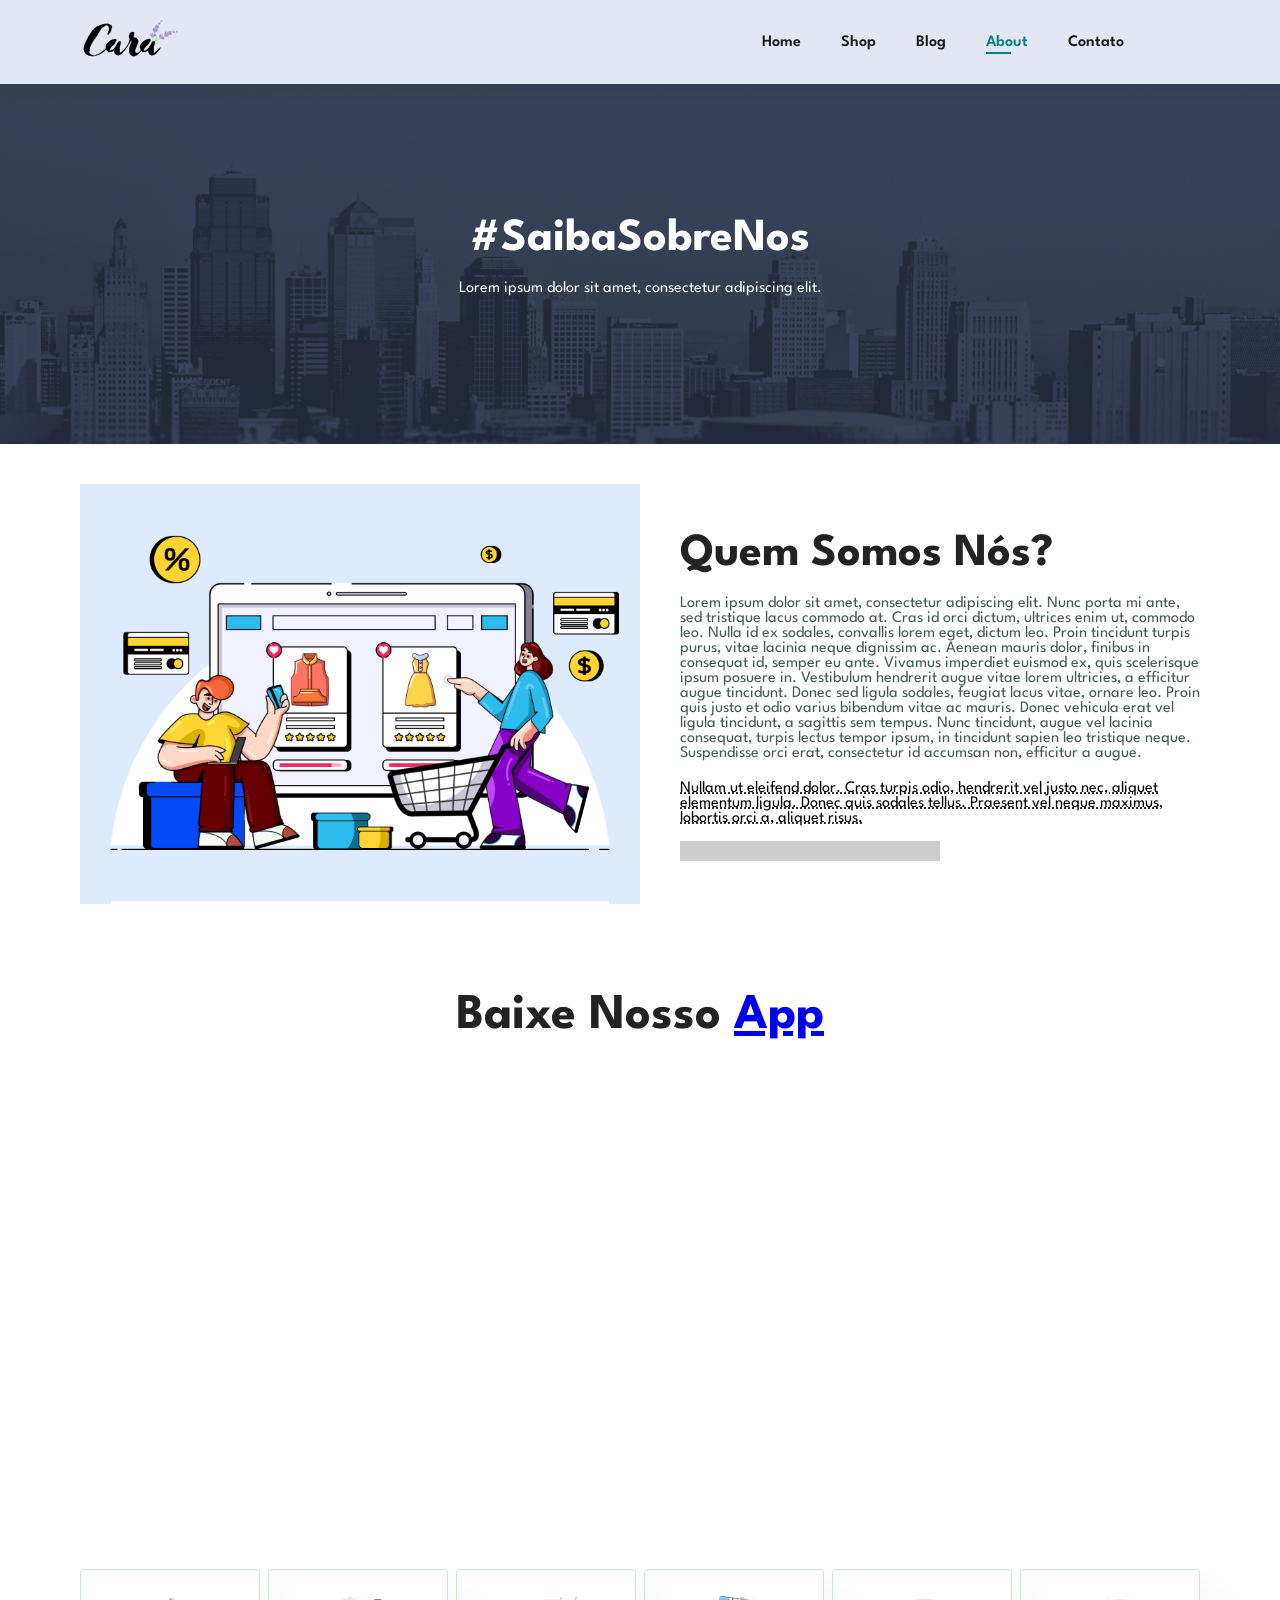
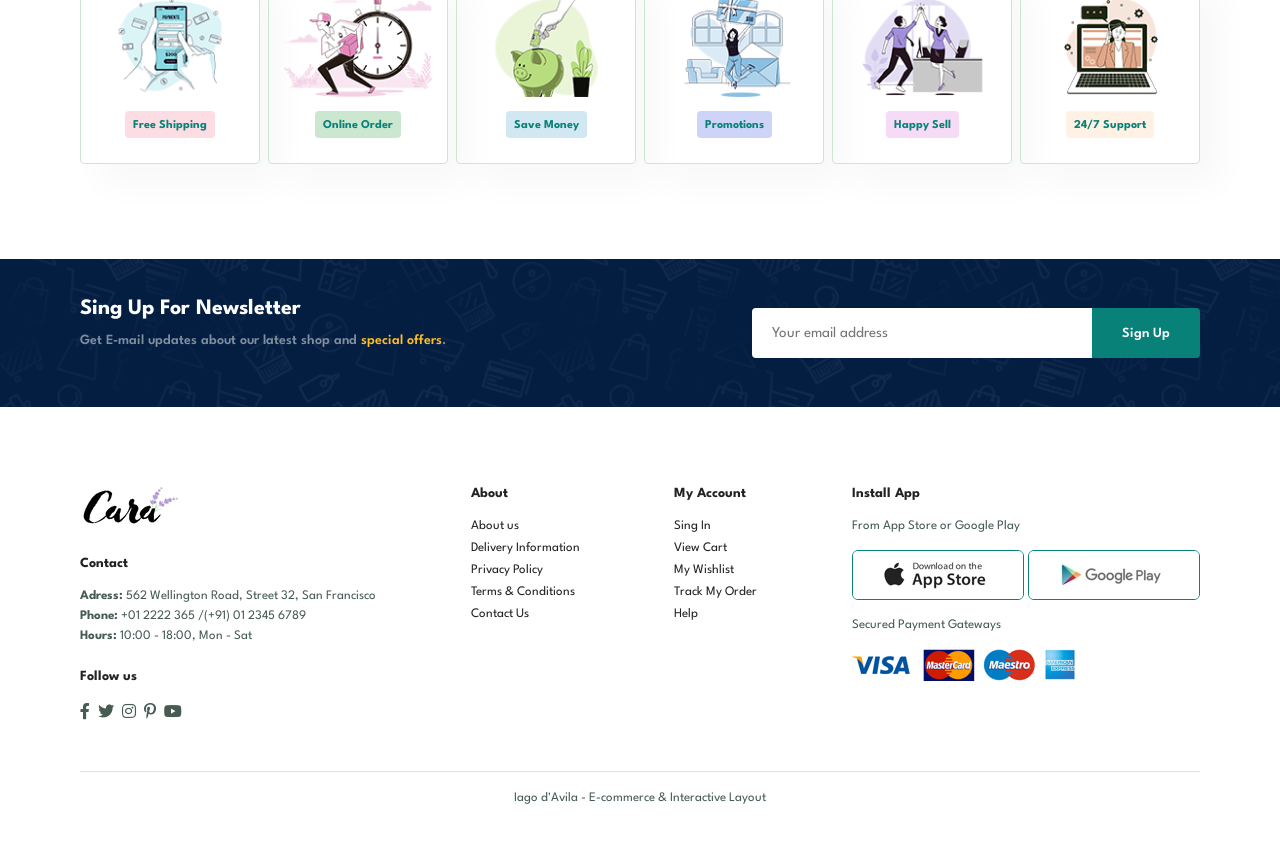
==== about.html @ 7938bb3f "adicionando pagina sobre, e responsividade" ====
<!doctype html>
<html lang="en">
  <head>
    <meta charset="UTF-8" />
    <meta name="viewport" content="width=device-width, initial-scale=1.0" />
    <title>Cara - E-commerce Fashion</title>
    <link rel="stylesheet" href="style.css" />
    <link rel="preconnect" href="https://fonts.googleapis.com" />
    <link rel="preconnect" href="https://fonts.gstatic.com" crossorigin />
    <link
      href="https://fonts.googleapis.com/css2?family=League+Spartan:wght@100..900&display=swap"
      rel="stylesheet"
    />
    <link
      rel="stylesheet"
      href="https://pro.fontawesome.com/releases/v5.10.0/css/all.css"
    />
  </head>
  <body>
    <section id="header">
      <a href=""><img src="img/logo.png" class="logo" alt="logo" /></a>

      <div>
        <ul id="navbar">
          <li><a href="index.html">Home</a></li>
          <li><a href="shop.html">Shop</a></li>
          <li><a href="blog.html">Blog</a></li>
          <li><a class="active" href="about.html">About</a></li>
          <li><a href="contact.html">Contato</a></li>
          <li id="lg-bag">
            <a href="cart.html"><i class="far fa-shopping-bag"></i></a>
          </li>
          <a href="#" id="close"><i class="far fa-times"></i></a>
        </ul>
      </div>
      <div id="mobile">
        <a href="cart.html"><i class="far fa-shopping-bag"></i></a>
        <i id="bar" class="fas fa-bars"></i>
      </div>
    </section>

    <section id="page-header" class="about-header">
      <h2>#SaibaSobreNos</h2>
      <p>Lorem ipsum dolor sit amet, consectetur adipiscing elit.</p>
    </section>

    <section id="about-head" class="section-p1">
      <img src="img/about/a6.jpg" alt="" />
      <div>
        <h2>Quem Somos Nós?</h2>
        <p>
          Lorem ipsum dolor sit amet, consectetur adipiscing elit. Nunc porta mi
          ante, sed tristique lacus commodo at. Cras id orci dictum, ultrices
          enim ut, commodo leo. Nulla id ex sodales, convallis lorem eget,
          dictum leo. Proin tincidunt turpis purus, vitae lacinia neque
          dignissim ac. Aenean mauris dolor, finibus in consequat id, semper eu
          ante. Vivamus imperdiet euismod ex, quis scelerisque ipsum posuere in.
          Vestibulum hendrerit augue vitae lorem ultricies, a efficitur augue
          tincidunt. Donec sed ligula sodales, feugiat lacus vitae, ornare leo.
          Proin quis justo et odio varius bibendum vitae ac mauris. Donec
          vehicula erat vel ligula tincidunt, a sagittis sem tempus. Nunc
          tincidunt, augue vel lacinia consequat, turpis lectus tempor ipsum, in
          tincidunt sapien leo tristique neque. Suspendisse orci erat,
          consectetur id accumsan non, efficitur a augue. 
        </p>
        <abbr title=""
          >Nullam ut eleifend dolor. Cras turpis odio, hendrerit vel justo nec,
          aliquet elementum ligula. Donec quis sodales tellus. Praesent vel
          neque maximus, lobortis orci a, aliquet risus.
          </abbr>

          <br><br>

          <div class="marquee">
           <p>
            Nullam ut eleifend dolor. Cras turpis odio, hendrerit vel justo nec,
          aliquet elementum ligula. Donec quis sodales tellus. Praesent vel
          neque maximus, lobortis orci a, aliquet risus.
           </p> 
          </div>
      </div>
    </section>

    <section id="about-app" class="section-p1">
      <h1>
        Baixe Nosso <a href="#">App</a>
      </h1>
      <div class="video">
        <video autoplay muted loop src="img/about/1.mp4"></video>
      </div>
    </section>

    <section id="feature" class="section-p1">
      <div class="fe-box">
        <img src="img/features/f1.png" alt="" />
        <h6>Free Shipping</h6>
      </div>
      <div class="fe-box">
        <img src="img/features/f2.png" alt="" />
        <h6>Online Order</h6>
      </div>
      <div class="fe-box">
        <img src="img/features/f3.png" alt="" />
        <h6>Save Money</h6>
      </div>
      <div class="fe-box">
        <img src="img/features/f4.png" alt="" />
        <h6>Promotions</h6>
      </div>
      <div class="fe-box">
        <img src="img/features/f5.png" alt="" />
        <h6>Happy Sell</h6>
      </div>
      <div class="fe-box">
        <img src="img/features/f6.png" alt="" />
        <h6>24/7 Support</h6>
      </div>
    </section>

    <section id="newsletter" class="section-p1 section-m1">
        <div class="newstext">
            <h4>Sing Up For Newsletter</h4>
            <p>Get E-mail updates about our latest shop and <span>special offers</span>.</p>
        </div>
        
        <div class="form">
            <input type="text" placeholder="Your email address">
            <button class="normal">Sign Up</button>
        </div>
    </section>


    <footer class="section-p1">
      <div class="col">
        <img class="logo" src="img/logo.png" alt="" />
        <h4>Contact</h4>
        <p>
          <strong>Adress:</strong> 562 Wellington Road, Street 32, San Francisco
        </p>
        <p><strong>Phone:</strong> +01 2222 365 /(+91) 01 2345 6789</p>
        <p><strong>Hours:</strong> 10:00 - 18:00, Mon - Sat</p>
        <div class="follow">
          <h4>Follow us</h4>
          <div class="icon">
            <i class="fab fa-facebook-f"></i>
            <i class="fab fa-twitter"></i>
            <i class="fab fa-instagram"></i>
            <i class="fab fa-pinterest-p"></i>
            <i class="fab fa-youtube"></i>
          </div>
        </div>
      </div>

      <div class="col">
        <h4>About</h4>
        <a href="#">About us</a>
        <a href="#">Delivery Information</a>
        <a href="#">Privacy Policy</a>
        <a href="#">Terms & Conditions</a>
        <a href="#">Contact Us</a>
      </div>

      <div class="col">
        <h4>My Account</h4>
        <a href="#">Sing In</a>
        <a href="#">View Cart</a>
        <a href="#">My Wishlist</a>
        <a href="#">Track My Order</a>
        <a href="#">Help</a>
      </div>

      <div class="col install">
        <h4>Install App</h4>
        <p>From App Store or Google Play</p>
        <div class="row">
          <img src="img/pay/app.jpg" alt="" />
          <img src="img/pay/play.jpg" alt="" />
        </div>
        <p>Secured Payment Gateways</p>
        <img src="img/pay/pay.png" alt="" />
      </div>

      <div class="copyright">
        <p>Iago d'Avila - E-commerce & Interactive Layout</p>
      </div>
    </footer>
  </body>
  <script src="script.js"></script>
</html>
---- style.css ----
* {
    margin: 0;
    padding: 0;
    box-sizing: border-box;
    font-family: "League Spartan", sans-serif;
}

h1 {
    font-size: 50px;
    line-height: 64px;
    color: #222;
}

h2 {
    font-size: 46px;
    line-height: 54px;
    color: #222;
}

h4 {
    font-size: 20px;
    color: #222;
}

h6 {
    font-weight: 700;
    font-size: 12px;
}

p {
    font-size: 16px;
    color: #465b52;
    margin: 15px 0 20px 0;
}

.section-p1 {
    padding: 40px 80px;
}

.section-m1 {
    margin: 40px 0px;
}

button.normal{
    font-size: 14px;
    font-weight: 600;
    padding: 15px 30px;
    color: #000;
    background-color: #fff;
    border-radius: 4px;
    cursor: pointer;
    border: none;
    outline: none;
    transition: 0.2s;
}

button.white{
    font-size: 13px;
    font-weight: 600;
    padding: 11px 18px;
    color: #fff;
    background-color: transparent;
    cursor: pointer;
    border: 1px solid #fff;
    outline: none;
    transition: 0.2s;
}

body {
    width: 100%;
}

#header {
    display: flex;
    align-items: center;
    justify-content: space-between;
    padding: 20px 80px;
    background-color: #e3e6f3;
    box-shadow: 0 5px 15px rgba(0, 0, 0, 0.06);
    z-index: 999;
    position: sticky;
    top: 0;
    left: 0;
}

#navbar {
    display: flex;
    align-items: center;
    justify-content: center;

}

#navbar li {
    list-style: none;
    padding: 0 20px;
    position: relative;
}

#navbar li a{
    text-decoration: none;
    font-size: 16px;
    font-weight: 600;
    color: #1a1a1a;
    transition: 0.3s ease;
}

#navbar li a:hover, 
#navbar li a.active {
    color: #088178;
}

#navbar li a.active::after,
#navbar li a:hover::after {
    content: "";
    width: 30%;
    height: 2px;
    background-color: #088178;
    position: absolute;
    bottom: -4px;
    left: 20px;
    
}

#mobile {
    display: none;
    align-items: center;
}

#hero {
    background-image: url("img/hero4.png");
    height: 90vh;
    width: 100%;
    background-size: cover;
    background-position: top 25% right 0%;
    padding: 0 80px;
    display: flex;
    flex-direction: column;
    align-items: flex-start;
    justify-content: center;


}

#hero h4 {
    padding-bottom: 15px;
}
#hero h1 {
    color: #088178;
}

#hero button{
    background-image: url(img/button.png);
    background-color: transparent;
    color: #088178;
    border: none;
    padding: 14px 80px 14px 65px;
    background-repeat: no-repeat;
    cursor: pointer;
    font-weight: 700;
    font-size: 15px;
}

#feature {
    display: flex;
    align-items: center;
    justify-content: space-between;
    flex-wrap: wrap;
}


#feature .fe-box {
    width: 180px;
    text-align: center;
    padding: 25px 15px;
    box-shadow: 20px 20px 34px rgba(0, 0, 0, 0.03);
    border: 1px solid #cce7d0;
    border-radius: 4px;
    margin: 15px 0;
}

#feature .fe-box:hover {
    box-shadow: 10px 10px 54px rgba(0, 0, 0, 0.01);
}

#feature .fe-box h6 {
    display: inline-block;
    padding: 9px 8px 6px 8px;
    line-height: 1;
    border-radius: 4px;
    color: #088178;
    background-color: #fddde4;
}

#feature .fe-box img {
    width: 100%;
    margin-bottom: 10px;
}

#feature .fe-box:nth-child(2) h6{
    background-color:#cce7d0 ;
}

#feature .fe-box:nth-child(3) h6{
    background-color: #d1e8f2; 
}

#feature .fe-box:nth-child(4) h6{
    background-color:#cdd4f8 ;
}

#feature .fe-box:nth-child(5) h6{
    background-color: #f6dbf6;
}

#feature .fe-box:nth-child(6) h6{
    background-color:#fff2e5 ;
}

#product1{
    text-align: center;

}

#product1 .pro-container{
    display: flex;
    justify-content: space-between;
    padding-top: 20px;
    flex-wrap: wrap;
}

#product1 .pro{
    width: 23%;
    min-width: 250px;
    padding: 10px 12px;
    border: 1px solid #cce7d0;
    border-radius: 25px;
    cursor: pointer;
    box-shadow: 20px 20px 30px rgba(0, 0, 0, 0.02);
    margin: 15px 0;
    transition: 0.2s ease;
    position: relative;
}

#product1 .pro img {
    width: 100%;
    border-radius: 20px;
}

#product1 .pro:hover {
    box-shadow: 20px 20px 30px rgba(0, 0, 0, 0.06);
    transition: 0.2s ease;
}

#product1 .pro .des {
    text-align: start;
    padding: 10px 0;
}

#product1 .pro .des span {
    color: #606063;
    font-size: 12px;
}

#product1 .pro .des h5 {
    padding-top: 7px;
    color: #1a1a1a;
    font-size: 14px;
}

#product1 .pro .des i {
    font-size: 12px;
    color: goldenrod;
}

#product1 .pro .des h4{
    padding-top: 7px;
    font-size: 15px;
    font-weight: 700;
    color: #088178;
}

#product1 .pro .cart{
    width: 40px;
    height: 40px;
    line-height: 40px;
    border-radius: 50px;
    background-color: #e8f6ea;
    font-weight: 500;
    color: #088178;
    border: 1px solid #cce7d0;
    position: absolute;
    bottom: 20px;
    right: 10px;
}

#banner {
    display: flex;
    flex-direction: column;
    justify-content: center;
    align-items: center;
    text-align: center;
    background-image: url("img/banner/b2.jpg");
    width: 100%;
    height: 40vh;
    background-size:cover;
    background-position: center;

}

#banner h4 {
    color: #fff;
    font-size: 16px;
}

#banner h2 {
    color: #fff;
    font-size: 30px;
    padding: 10px 0;
}

#banner h2 span{
    color: #ef3636;
    
}

#banner button:hover{
    background-color: #088178;
    color: #fff;
}

#sm-banner{
    display: flex;
    justify-content: center;
    flex-wrap: wrap;
    gap: 20px;
}

#sm-banner .banner-box{
    display: flex;
    flex-direction: column;
    justify-content: center;
    align-items: flex-start;
    background-image: url("img/banner/b17.jpg");
    min-width: 580px;
    height: 50vh;
    background-size:cover;
    background-position: center;
    padding: 30px;
}

#sm-banner .banner-box2{
    display: flex;
    flex-direction: column;
    justify-content: center;
    align-items: flex-start;
    background-image: url("img/banner/b10.jpg");
    min-width: 580px;
    height: 50vh;
    background-size:cover;
    background-position: center;
    padding: 30px;
}

#sm-banner h4 {
    color: #fff;
    font-size: 20px;
    font-weight: 300;
}

#sm-banner h2 {
    color: #fff;
    font-size: 28px;
    font-weight: 800;
}

#sm-banner span {
    color: #fff;
    font-size: 14px;
    font-weight: 500;
    padding-bottom: 15px;
}

#sm-banner .banner-box:hover button {
    background-color: #088178;
    border: 1px solid #088178;
}

#banner-3 {
    display: flex;
    justify-content: space-between;
    flex-wrap: wrap;
    padding: 0 80px;
}

#banner-3 .banner-box{
    display: flex;
    flex-direction: column;
    justify-content: center;
    align-items: flex-start;
    background-image: url("img/banner/b7.jpg");
    min-width: 30%;
    height: 30vh;
    background-size:cover;
    background-position: center;
    padding: 20px;
    margin-bottom: 20px;
}

#banner-3 h2{
    color: #fff;
    font-weight: 900;
    font-size: 15px;
}

#banner-3 h3{
    color: #ec544e;
    font-weight: 800;
    font-size: 15px;
}

#banner-3 .banner-box2{
   background-image: url("img/banner/b4.jpg");
}

#banner-3 .banner-box3 {
    background-image: url("img/banner/b18.jpg");
}

#newsletter {
    display: flex;
    justify-content: space-between;
    flex-wrap: wrap;
    align-items: center;
    background-image: url("img/banner/b14.png");
    background-position: 20% 30%;
    background-color: #041e42;
}

#newsletter h4 {
    font-size: 22px;
    font-weight: 700;
    color: #fff;
}

#newsletter p {
    font-size: 14px;
    font-weight: 600;
    color: #818ea0;
}

#newsletter p span {
    color: #ffbd27;
}

#newsletter .form {
    display: flex;
    width: 40%;
}

#newsletter input {
    height: 3.125rem;
    padding: 0 1.25em;
    font-size: 15px;
    width: 100%;
    border: 1px solid transparent;
    border-radius: 4px;
    outline: none;
    border-top-right-radius: 0;
    border-bottom-right-radius: 0;
}

#newsletter button {
    background-color: #088178;
    color: #fff;
    white-space: nowrap;
    border-top-left-radius: 0;
    border-bottom-left-radius: 0;
}

footer {
    display: flex;
    flex-wrap: wrap;
    justify-content: space-between;
}

footer .col{
    display: flex;
    flex-direction: column;
    align-items: flex-start;
    margin-bottom: 20px;
}

footer .logo{
    margin-bottom: 30px;
}

footer h4 {
    font-size: 14px;
    padding-bottom: 20px;
}

footer p {
    font-size: 13px;
    margin: 0 0 8px 0;
}

footer a {
    font-size: 13px;
    text-decoration: none;
    color: #222;
    margin-bottom: 10px;
}

footer .follow{
    margin-top: 20px;
}

footer .follow i{
    color: #465b52;
    padding-right: 4px;
    cursor: pointer;
}

footer .install .row img{
    border: 1px solid #088178;
    border-radius: 6px;
}

footer .install img{
    margin: 10px 0 15px 0;
}

footer .follow i:hover, footer a:hover{
    color: #088178;
}

footer .copyright {
    width: 100%;
    text-align: center;
    margin-top: 30px;
    padding-top: 20px;
    border-top: 1px solid #e1e1e1;
}

/* Shop Page */

#page-header{
    background-image: url(img/banner/b1.jpg);
    width: 100%;
    height: 40vh;
    background-size: cover;
    display: flex;
    justify-content: center;
    text-align: center;
    flex-direction: column;
    padding: 14px;

}

#page-header h2,
#page-header p {
    color: #fff;
}

#pagination {
    text-align: center;
}

#pagination a {
    text-decoration: none;
    background-color: #088178;
    padding: 15px 20px;
    border-radius: 4px;
    color: #fff;
    font-weight: 600;
}

#pagination a i {
    font-size: 16px;
    font-weight:900;
}

/* Single Product */

#prodetails {
    display: flex;
    margin-top: 20px;
}

#prodetails .single-pro-image {
    width: 40%;
    margin-right: 50px;
}

.small-img-group {
    display: flex;
    justify-content: space-between;
}

.small-img-col {
    flex-basis: 24%;
    cursor: pointer;
}

#prodetails .single-pro-details{
    width: 50%;
    padding-top: 30px;
}

#prodetails .single-pro-details h4 {
    padding: 40px 0 20px 0;
}

#prodetails .single-pro-details h2 {
    font-size: 26px;
}

#prodetails .single-pro-details select {
    display: block;
    padding: 5px 10px;
    margin-bottom: 10px;
    border-radius: 5px ;
    background-color: whitesmoke;
}

#prodetails .single-pro-details input {
    width: 50px;
    height: 47px;
    padding-left: 10px;
    font-size: 16px;
    margin-right: 10px;
}

#prodetails .single-pro-details input:focus{
    outline: none;
}

#prodetails .single-pro-details button {
    background-color: #088178;
    color: #fff;
}

#prodetails .single-pro-details span {
    line-height: 25px;
}

/* Blog Page */
#page-header.blog-header{
    background-image: url(img/banner/b19.jpg);
}

#blog{
    padding: 150px 150px 0 150px;
}

#blog .blog-box{
    display: flex;
    align-items: center;
    width: 100%;
    position: relative;
    padding-bottom: 90px;
}

#blog .blog-img{
    width: 50%;
    margin-right: 40px;
}

#blog img{
    width: 100%;
    height: 300px;
    object-fit: cover;
}

#blog .blog-details {
    width: 50%;
}

#blog .blog-details a {
    text-decoration: none;
    font-size: 11px;
    color: #000;
    font-weight: 700;
    position: relative;
    transition: 0.3s;
}

#blog .blog-details a::after{
    content: "";
    width: 50px;
    height: 1px;
    background-color: black;
    position: absolute;
    top: 4px;
    right: -60px;
}

#blog .blog-details a:hover{
    color: #088178;
}

#blog .blog-details a:hover::after{
    background-color:#088178 ;
}

#blog .blog-box h1{
    position: absolute;
    top: -40px;
    left: 0 ;
    font-size: 70px;
    font-weight: 700;
    color: #c9cbce;
    z-index: -5;
}

/* About Page */

#page-header.about-header{
    background-image: url(img/about/banner.png);
}

#about-head{
    display: flex;
    align-items: center;
}

#about-head img{
    width: 50%;
    height: auto;
}

#about-head div {
    width: 50%;
    padding-left: 40px;
}

#about-app {
    text-align: center;
}

#about-app .video{
    width: 70%;
    height: 100%;
    margin: 30px auto 0 auto;
}

#about-app .video video {
    width: 100%;
    height: 100%;
    border-radius: 20px;
}

.marquee {
    background-color: #ccc;
    width: 100%;
    overflow: hidden;
    white-space: nowrap;
    height: 20px;
    display: flex;
    align-items: center;
    
    
}

.marquee p{
    
    margin: 0;
    display: inline-block;
    padding-left: 100%;
    animation: scroll 15s linear infinite;
}
@keyframes scroll {
    0%{
        transform: translateX(0);
    }
    100% {
        transform: translateX(-100%);
    }
}



/* -- */

#mobile {
    display: none;
}

#close {
    display: none;
}



/* Start Media Query */

@media (max-width:799px) {
    .section-p1 {
	padding: 40px 40px;
    }

    #navbar {
        display: flex;
        flex-direction: column;
        align-items: flex-start;
        justify-content: flex-start;
        position: fixed;
        top: 0;
        right: -300px;
        height: 100vh;
        width: 180px;
        background-color: #e3e6f3;
        box-shadow: 0 40px 60px rgba(83, 63, 63, 0.1);
        padding: 80px 0 0 10px;
        transition: 0.3s ease;

    }

    #navbar.active{
        right: 0px;
    }

    #navbar.active + #mobile #bar{
        display: none;
}
    #navbar li {
        margin-bottom: 25px;
    }

    #mobile {
    display: flex;
    align-items: center;
}

#mobile i{
    color: #1a1a1a;
    font-size: 24px;
    padding-left: 20px;
}

#bar, #mobile a i,#close{
    cursor: pointer;
    transition: 0.3s ease;

}

#bar:hover, #mobile a i:hover,#close:hover{
    color: #088178;
    transform: scale(1.2);

}

#close{
    display: block;
    position: absolute;
    top: 30px;
    left: 30px;
    color: #222;
    font-size: 24px;
    transition: 0.3s ease;  
}

#close:hover{
    color: #088178;
    transform: scale(1.2);
}

#lg-bag {
    display: none;
}

#hero {
    height: 70vh;
    padding: 0 80px;
    background-position: top 30% right 30%;
}

#feature {
	justify-content: center;
}

#feature .fe-box {
	margin: 15px 15px;
}

#product1 .pro-container {
	justify-content: center;
}

#product1 .pro {
	margin: 15px;
}

#banner {
	
	height: 20vh;
	
}

#sm-banner .banner-box {	
	min-width: 580px;
	height: 30vh;
}

#banner-3 {
	
	padding: 0 40px;
}

#banner-3 .banner-box {
	width: 28%;
}

#newsletter .form {
	width: 70%;
}

#about-head {
    flex-direction: column;
}

#about-head img {
    width: 100%;
    margin-bottom: 20px;
}

#about-head div {
    width: 100%;
    padding-left: 0;
}


}

@media (max-width: 477px) {
   .section-p1 {
     padding: 20px;
    }

    #header {
	    padding: 10px 30px;
    }

    #hero {
	    padding: 0 20px;
	    background-position: 55%;
    }

    h2 {
	font-size: 32px;
	
    }

    h1 {
	font-size: 38px;
    }

    #feature {
	justify-content: space-between;
}

    #feature .fe-box {
	width: 155px;
	margin: 0px 0px 15px 0;
}

#product1 .pro {
	width: 100%;
}

#banner {
	height: 40vh;
}

#sm-banner {
	flex-direction: column;
}

#sm-banner .banner-box {
	min-height: 40vh;
    min-width: 100%;
}

#sm-banner .banner-box2 {
	margin-top: 20px;
}

#banner-3 {
	padding: 0 20px;
}

#banner-3 .banner-box {
	width: 100%;
}

#newsletter {
    padding: 40px 20px;
}

#newsletter .form {
	width: 100%;
}

footer .copyright {
	text-align: start;
}

/* Single Product */

#prodetails {
	display: flex;
	flex-direction: column;
}

#prodetails .single-pro-image {
	width: 100%;
	margin-right: 0px;
}

#prodetails .single-pro-details {
	width: 100%;
}

/* Blog Page */

#blog {
	padding: 100px 20px 0 20px;
}

#blog .blog-box {
	display: flex;
    flex-direction: column;
    align-items: flex-start;
	
}

#blog .blog-img {
    width: 100%;
    margin-right: 0;
    margin-bottom: 30px;
}

#blog .blog-details {
	width: 100%;
}

#about-app .video{
    width: 100%;
    height: 100%;
}

#about-app .video video {
	width: 100%;
    height: 100%;
    object-fit: cover;
}



}
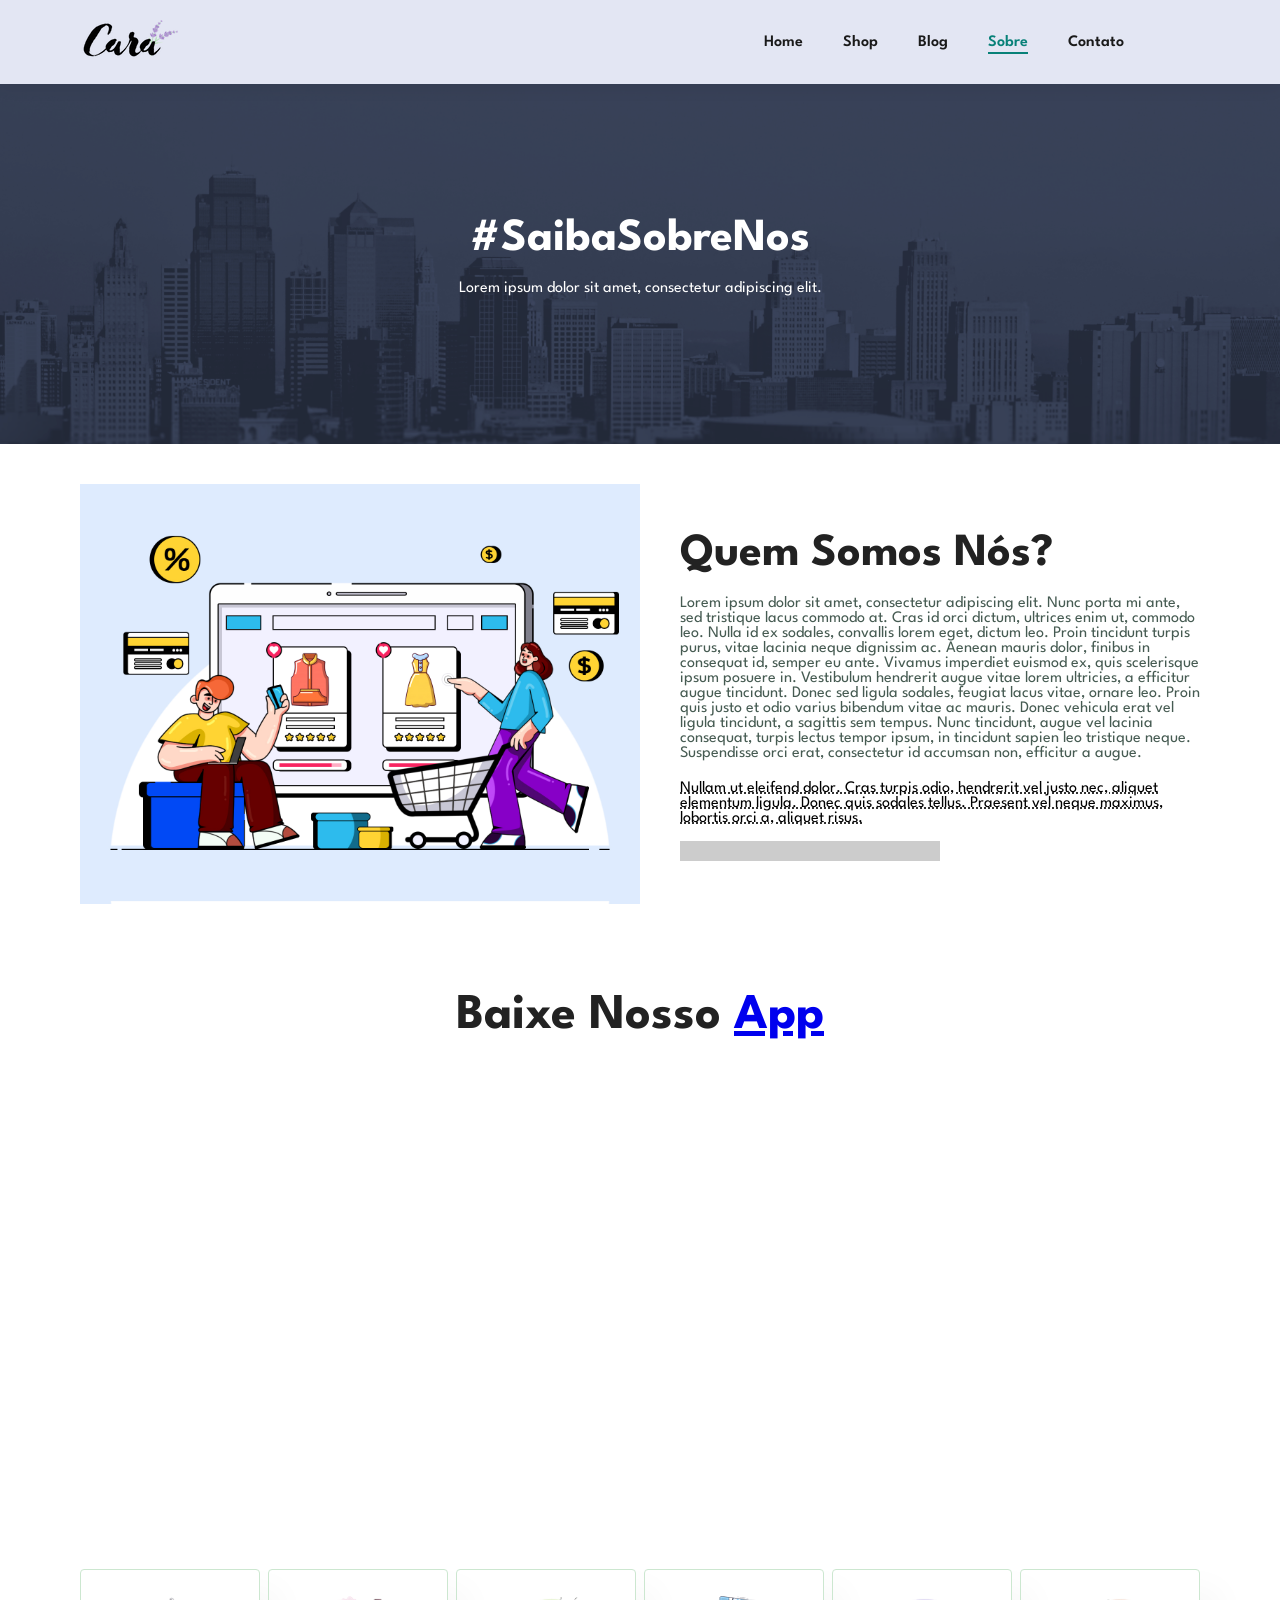
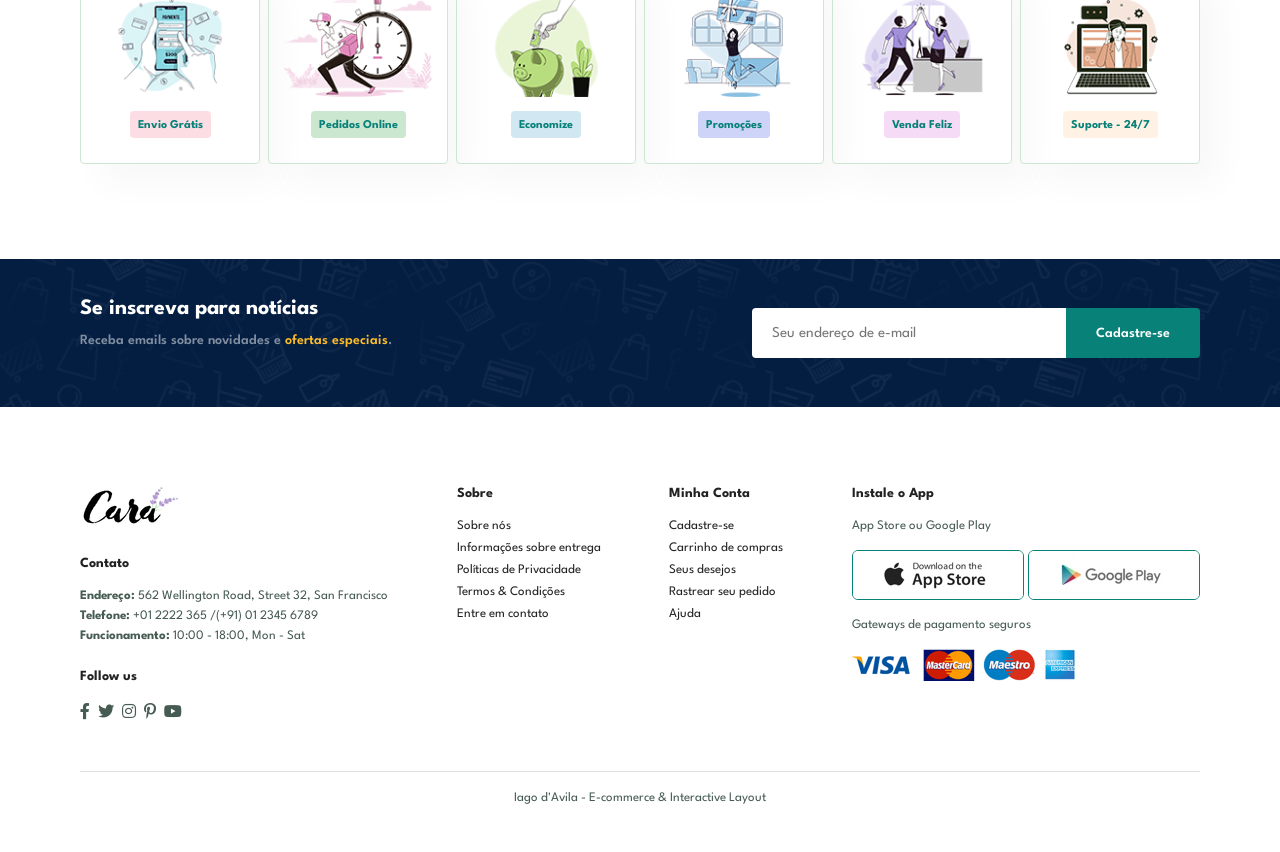
==== commit 0e259858: "criado e finalizado carrinho de compras e responsividade, correçao de pequenos erros de grafia" ====
--- a/about.html
+++ b/about.html
@@ -25,7 +25,7 @@
           <li><a href="index.html">Home</a></li>
           <li><a href="shop.html">Shop</a></li>
           <li><a href="blog.html">Blog</a></li>
-          <li><a class="active" href="about.html">About</a></li>
+          <li><a class="active" href="about.html">Sobre</a></li>
           <li><a href="contact.html">Contato</a></li>
           <li id="lg-bag">
             <a href="cart.html"><i class="far fa-shopping-bag"></i></a>
@@ -93,96 +93,94 @@
     <section id="feature" class="section-p1">
       <div class="fe-box">
         <img src="img/features/f1.png" alt="" />
-        <h6>Free Shipping</h6>
+        <h6>Envio Grátis</h6>
       </div>
       <div class="fe-box">
         <img src="img/features/f2.png" alt="" />
-        <h6>Online Order</h6>
+        <h6>Pedidos Online</h6>
       </div>
       <div class="fe-box">
         <img src="img/features/f3.png" alt="" />
-        <h6>Save Money</h6>
+        <h6>Economize</h6>
       </div>
       <div class="fe-box">
         <img src="img/features/f4.png" alt="" />
-        <h6>Promotions</h6>
+        <h6>Promoções</h6>
       </div>
       <div class="fe-box">
         <img src="img/features/f5.png" alt="" />
-        <h6>Happy Sell</h6>
+        <h6>Venda Feliz</h6>
       </div>
       <div class="fe-box">
         <img src="img/features/f6.png" alt="" />
-        <h6>24/7 Support</h6>
+        <h6>Suporte - 24/7</h6>
       </div>
     </section>
 
     <section id="newsletter" class="section-p1 section-m1">
         <div class="newstext">
-            <h4>Sing Up For Newsletter</h4>
-            <p>Get E-mail updates about our latest shop and <span>special offers</span>.</p>
+            <h4>Se inscreva para notícias</h4>
+            <p>Receba emails sobre novidades e <span>ofertas especiais</span>.</p>
         </div>
         
         <div class="form">
-            <input type="text" placeholder="Your email address">
-            <button class="normal">Sign Up</button>
+            <input type="text" placeholder="Seu endereço de e-mail">
+            <button class="normal">Cadastre-se</button>
         </div>
     </section>
 
 
     <footer class="section-p1">
-      <div class="col">
-        <img class="logo" src="img/logo.png" alt="" />
-        <h4>Contact</h4>
-        <p>
-          <strong>Adress:</strong> 562 Wellington Road, Street 32, San Francisco
-        </p>
-        <p><strong>Phone:</strong> +01 2222 365 /(+91) 01 2345 6789</p>
-        <p><strong>Hours:</strong> 10:00 - 18:00, Mon - Sat</p>
-        <div class="follow">
-          <h4>Follow us</h4>
-          <div class="icon">
-            <i class="fab fa-facebook-f"></i>
-            <i class="fab fa-twitter"></i>
-            <i class="fab fa-instagram"></i>
-            <i class="fab fa-pinterest-p"></i>
-            <i class="fab fa-youtube"></i>
-          </div>
+        <div class="col">
+            <img class="logo" src="img/logo.png" alt="">
+            <h4>Contato</h4>
+            <p><strong>Endereço:</strong> 562 Wellington Road, Street 32, San Francisco</p>
+            <p><strong>Telefone:</strong> +01 2222 365 /(+91) 01 2345 6789</p>
+            <p><strong>Funcionamento:</strong> 10:00 - 18:00, Mon - Sat</p>
+            <div class="follow">
+                <h4>Follow us</h4>
+                <div class="icon">
+                    <i class="fab fa-facebook-f"></i>
+                    <i class="fab fa-twitter"></i>
+                    <i class="fab fa-instagram"></i>
+                    <i class="fab fa-pinterest-p"></i>
+                    <i class="fab fa-youtube"></i>
+                </div>
+            </div>
         </div>
-      </div>
 
-      <div class="col">
-        <h4>About</h4>
-        <a href="#">About us</a>
-        <a href="#">Delivery Information</a>
-        <a href="#">Privacy Policy</a>
-        <a href="#">Terms & Conditions</a>
-        <a href="#">Contact Us</a>
-      </div>
+        <div class="col">
+            <h4>Sobre</h4>
+            <a href="#">Sobre nós</a>
+            <a href="#">Informações sobre entrega</a>
+            <a href="#">Políticas de Privacidade</a>
+            <a href="#">Termos & Condições</a>
+            <a href="#">Entre em contato</a>
+        </div>
 
-      <div class="col">
-        <h4>My Account</h4>
-        <a href="#">Sing In</a>
-        <a href="#">View Cart</a>
-        <a href="#">My Wishlist</a>
-        <a href="#">Track My Order</a>
-        <a href="#">Help</a>
-      </div>
+        <div class="col">
+            <h4>Minha Conta</h4>
+            <a href="#">Cadastre-se</a>
+            <a href="#">Carrinho de compras</a>
+            <a href="#">Seus desejos</a>
+            <a href="#">Rastrear seu pedido</a>
+            <a href="#">Ajuda</a>
+        </div>
 
-      <div class="col install">
-        <h4>Install App</h4>
-        <p>From App Store or Google Play</p>
-        <div class="row">
-          <img src="img/pay/app.jpg" alt="" />
-          <img src="img/pay/play.jpg" alt="" />
+        <div class="col install">
+            <h4>Instale o App</h4>
+            <p>App Store ou Google Play</p>
+            <div class="row">
+                <img src="img/pay/app.jpg" alt="">
+                <img src="img/pay/play.jpg" alt="">
+            </div>
+            <p>Gateways de pagamento seguros</p>
+            <img src="img/pay/pay.png" alt="">
         </div>
-        <p>Secured Payment Gateways</p>
-        <img src="img/pay/pay.png" alt="" />
-      </div>
 
-      <div class="copyright">
-        <p>Iago d'Avila - E-commerce & Interactive Layout</p>
-      </div>
+        <div class="copyright">
+            <p>Iago d'Avila - E-commerce & Interactive Layout</p>
+        </div>
     </footer>
   </body>
   <script src="script.js"></script>
--- a/style.css
+++ b/style.css
@@ -1,1062 +1,1377 @@
 * {
-    margin: 0;
-    padding: 0;
-    box-sizing: border-box;
-    font-family: "League Spartan", sans-serif;
+  margin: 0;
+  padding: 0;
+  box-sizing: border-box;
+  font-family: "League Spartan", sans-serif;
 }
 
 h1 {
-    font-size: 50px;
-    line-height: 64px;
-    color: #222;
+  font-size: 50px;
+  line-height: 64px;
+  color: #222;
 }
 
 h2 {
-    font-size: 46px;
-    line-height: 54px;
-    color: #222;
+  font-size: 46px;
+  line-height: 54px;
+  color: #222;
 }
 
 h4 {
-    font-size: 20px;
-    color: #222;
+  font-size: 20px;
+  color: #222;
 }
 
 h6 {
-    font-weight: 700;
-    font-size: 12px;
+  font-weight: 700;
+  font-size: 12px;
 }
 
 p {
-    font-size: 16px;
-    color: #465b52;
-    margin: 15px 0 20px 0;
+  font-size: 16px;
+  color: #465b52;
+  margin: 15px 0 20px 0;
 }
 
 .section-p1 {
-    padding: 40px 80px;
+  padding: 40px 80px;
 }
 
 .section-m1 {
-    margin: 40px 0px;
-}
-
-button.normal{
-    font-size: 14px;
-    font-weight: 600;
-    padding: 15px 30px;
-    color: #000;
-    background-color: #fff;
-    border-radius: 4px;
-    cursor: pointer;
-    border: none;
-    outline: none;
-    transition: 0.2s;
-}
-
-button.white{
-    font-size: 13px;
-    font-weight: 600;
-    padding: 11px 18px;
-    color: #fff;
-    background-color: transparent;
-    cursor: pointer;
-    border: 1px solid #fff;
-    outline: none;
-    transition: 0.2s;
+  margin: 40px 0px;
+}
+
+button.normal {
+  font-size: 14px;
+  font-weight: 600;
+  padding: 15px 30px;
+  color: #000;
+  background-color: #fff;
+  border-radius: 4px;
+  cursor: pointer;
+  border: none;
+  outline: none;
+  transition: all 0.3s ease;
+}
+
+button.white {
+  font-size: 13px;
+  font-weight: 600;
+  padding: 11px 18px;
+  color: #fff;
+  background-color: transparent;
+  cursor: pointer;
+  border: 1px solid #fff;
+  outline: none;
+  transition: 0.2s;
 }
 
 body {
-    width: 100%;
+  width: 100%;
 }
 
 #header {
-    display: flex;
-    align-items: center;
-    justify-content: space-between;
-    padding: 20px 80px;
-    background-color: #e3e6f3;
-    box-shadow: 0 5px 15px rgba(0, 0, 0, 0.06);
-    z-index: 999;
-    position: sticky;
-    top: 0;
-    left: 0;
+  display: flex;
+  align-items: center;
+  justify-content: space-between;
+  padding: 20px 80px;
+  background-color: #e3e6f3;
+  box-shadow: 0 5px 15px rgba(0, 0, 0, 0.06);
+  z-index: 999;
+  position: sticky;
+  top: 0;
+  left: 0;
 }
 
 #navbar {
-    display: flex;
-    align-items: center;
-    justify-content: center;
-
+  display: flex;
+  align-items: center;
+  justify-content: center;
 }
 
 #navbar li {
-    list-style: none;
-    padding: 0 20px;
-    position: relative;
-}
-
-#navbar li a{
-    text-decoration: none;
-    font-size: 16px;
-    font-weight: 600;
-    color: #1a1a1a;
-    transition: 0.3s ease;
-}
-
-#navbar li a:hover, 
+  list-style: none;
+  padding: 0 20px;
+  position: relative;
+}
+
+#navbar li a {
+  text-decoration: none;
+  font-size: 16px;
+  font-weight: 600;
+  color: #1a1a1a;
+  transition: 0.3s ease;
+  position: relative;
+}
+
+#navbar li a:hover,
 #navbar li a.active {
-    color: #088178;
-}
-
-#navbar li a.active::after,
-#navbar li a:hover::after {
-    content: "";
-    width: 30%;
-    height: 2px;
-    background-color: #088178;
-    position: absolute;
-    bottom: -4px;
-    left: 20px;
-    
+  color: #088178;
+}
+
+#navbar li a::after {
+  content: "";
+  width: 0;
+  height: 2px;
+  background: #088178;
+  position: absolute;
+  bottom: -4px;
+  left: 0;
+  transition: 0.3s;
+}
+
+#navbar li a:hover::after,
+#navbar li a.active::after {
+  width: 100%;
 }
 
 #mobile {
-    display: none;
-    align-items: center;
+  display: none;
+  align-items: center;
 }
 
 #hero {
-    background-image: url("img/hero4.png");
-    height: 90vh;
-    width: 100%;
-    background-size: cover;
-    background-position: top 25% right 0%;
-    padding: 0 80px;
+  background-image: url("img/hero4.png");
+  height: 90vh;
+  width: 100%;
+  background-size: cover;
+  background-position: top 25% right 0%;
+  padding: 0 80px;
+  display: flex;
+  flex-direction: column;
+  align-items: flex-start;
+  justify-content: center;
+}
+
+#hero h4 {
+  padding-bottom: 15px;
+}
+#hero h1 {
+  color: #088178;
+}
+
+#hero button {
+  background-image: url(img/button.png);
+  background-color: transparent;
+  color: #088178;
+  border: none;
+  padding: 14px 80px 14px 65px;
+  background-repeat: no-repeat;
+  cursor: pointer;
+  font-weight: 700;
+  font-size: 15px;
+}
+
+#hero button:hover {
+  transform: translateY(-2px);
+  transition: 0.2s ease;
+}
+
+#feature {
+  display: flex;
+  align-items: center;
+  justify-content: space-between;
+  flex-wrap: wrap;
+}
+
+#feature .fe-box {
+  width: 180px;
+  text-align: center;
+  padding: 25px 15px;
+  box-shadow: 20px 20px 34px rgba(0, 0, 0, 0.03);
+  border: 1px solid #cce7d0;
+  border-radius: 4px;
+  margin: 15px 0;
+}
+
+#feature .fe-box:hover {
+  box-shadow: 10px 10px 54px rgba(0, 0, 0, 0.01);
+}
+
+#feature .fe-box h6 {
+  display: inline-block;
+  padding: 9px 8px 6px 8px;
+  line-height: 1;
+  border-radius: 4px;
+  color: #088178;
+  background-color: #fddde4;
+}
+
+#feature .fe-box img {
+  width: 100%;
+  margin-bottom: 10px;
+}
+
+#feature .fe-box:nth-child(2) h6 {
+  background-color: #cce7d0;
+}
+
+#feature .fe-box:nth-child(3) h6 {
+  background-color: #d1e8f2;
+}
+
+#feature .fe-box:nth-child(4) h6 {
+  background-color: #cdd4f8;
+}
+
+#feature .fe-box:nth-child(5) h6 {
+  background-color: #f6dbf6;
+}
+
+#feature .fe-box:nth-child(6) h6 {
+  background-color: #fff2e5;
+}
+
+#product1 {
+  text-align: center;
+}
+
+#product1 .pro-container {
+  display: flex;
+  justify-content: space-between;
+  padding-top: 20px;
+  flex-wrap: wrap;
+}
+
+#product1 .pro {
+  width: 23%;
+  min-width: 250px;
+  padding: 10px 12px;
+  border: 1px solid #cce7d0;
+  border-radius: 25px;
+  cursor: pointer;
+  box-shadow: 0 5px 15px rgba(0, 0, 0, 0.08);
+  margin: 15px 0;
+  transition:
+    transform 0.3s ease,
+    box-shadow 0.3s ease;
+  position: relative;
+}
+
+#product1 .pro img {
+  width: 100%;
+  border-radius: 20px;
+}
+
+#product1 .pro:hover {
+  box-shadow: 20px 20px 30px rgba(0, 0, 0, 0.06);
+  transition: 0.2s ease;
+  transform: translateY(-10px);
+}
+
+#product1 .pro .des {
+  text-align: start;
+  padding: 10px 0;
+}
+
+#product1 .pro .des span {
+  color: #606063;
+  font-size: 12px;
+}
+
+#product1 .pro .des h5 {
+  padding-top: 7px;
+  color: #1a1a1a;
+  font-size: 14px;
+}
+
+#product1 .pro .des i {
+  font-size: 12px;
+  color: goldenrod;
+}
+
+#product1 .pro .des h4 {
+  padding-top: 7px;
+  font-size: 15px;
+  font-weight: 700;
+  color: #088178;
+}
+
+#product1 .pro .cart {
+  width: 40px;
+  height: 40px;
+  line-height: 40px;
+  border-radius: 50px;
+  background-color: #e8f6ea;
+  font-weight: 500;
+  color: #088178;
+  border: 1px solid #cce7d0;
+  position: absolute;
+  bottom: 20px;
+  right: 10px;
+}
+
+#banner {
+  display: flex;
+  flex-direction: column;
+  justify-content: center;
+  align-items: center;
+  text-align: center;
+  background-image: url("img/banner/b2.jpg");
+  width: 100%;
+  height: 40vh;
+  background-size: cover;
+  background-position: center;
+}
+
+#banner h4 {
+  color: #fff;
+  font-size: 16px;
+}
+
+#banner h2 {
+  color: #fff;
+  font-size: 30px;
+  padding: 10px 0;
+}
+
+#banner h2 span {
+  color: #ef3636;
+}
+
+#banner button:hover {
+  transform: translateY(-2px);
+  background-color: #088178;
+  color: #fff;
+}
+
+#sm-banner {
+  display: flex;
+  justify-content: center;
+  flex-wrap: wrap;
+  gap: 20px;
+}
+
+#sm-banner .banner-box {
+  display: flex;
+  flex-direction: column;
+  justify-content: center;
+  align-items: flex-start;
+  background-image: url("img/banner/b17.jpg");
+  min-width: 580px;
+  height: 50vh;
+  background-size: cover;
+  background-position: center;
+  padding: 30px;
+}
+
+#sm-banner .banner-box2 {
+  display: flex;
+  flex-direction: column;
+  justify-content: center;
+  align-items: flex-start;
+  background-image: url("img/banner/b10.jpg");
+  min-width: 580px;
+  height: 50vh;
+  background-size: cover;
+  background-position: center;
+  padding: 30px;
+}
+
+#sm-banner h4 {
+  color: #fff;
+  font-size: 20px;
+  font-weight: 300;
+}
+
+#sm-banner h2 {
+  color: #fff;
+  font-size: 28px;
+  font-weight: 800;
+}
+
+#sm-banner span {
+  color: #fff;
+  font-size: 14px;
+  font-weight: 500;
+  padding-bottom: 15px;
+}
+
+#sm-banner .banner-box:hover button {
+  background-color: #088178;
+  border: 1px solid #088178;
+}
+
+#banner-3 {
+  display: flex;
+  justify-content: space-between;
+  flex-wrap: wrap;
+  padding: 0 80px;
+}
+
+#banner-3 .banner-box {
+  display: flex;
+  flex-direction: column;
+  justify-content: center;
+  align-items: flex-start;
+  background-image: url("img/banner/b7.jpg");
+  min-width: 30%;
+  height: 30vh;
+  background-size: cover;
+  background-position: center;
+  padding: 20px;
+  margin-bottom: 20px;
+}
+
+#banner-3 h2 {
+  color: #fff;
+  font-weight: 900;
+  font-size: 15px;
+}
+
+#banner-3 h3 {
+  color: #ec544e;
+  font-weight: 800;
+  font-size: 15px;
+}
+
+#banner-3 .banner-box2 {
+  background-image: url("img/banner/b4.jpg");
+}
+
+#banner-3 .banner-box3 {
+  background-image: url("img/banner/b18.jpg");
+}
+
+#newsletter {
+  display: flex;
+  justify-content: space-between;
+  flex-wrap: wrap;
+  align-items: center;
+  background-image: url("img/banner/b14.png");
+  background-position: 20% 30%;
+  background-color: #041e42;
+}
+
+#newsletter h4 {
+  font-size: 22px;
+  font-weight: 700;
+  color: #fff;
+}
+
+#newsletter p {
+  font-size: 14px;
+  font-weight: 600;
+  color: #818ea0;
+}
+
+#newsletter p span {
+  color: #ffbd27;
+}
+
+#newsletter .form {
+  display: flex;
+  width: 40%;
+}
+
+#newsletter input {
+  height: 3.125rem;
+  padding: 0 1.25em;
+  font-size: 15px;
+  width: 100%;
+  border: 1px solid transparent;
+  border-radius: 4px;
+  outline: none;
+  border-top-right-radius: 0;
+  border-bottom-right-radius: 0;
+}
+
+#newsletter button {
+  background-color: #088178;
+  color: #fff;
+  white-space: nowrap;
+  border-top-left-radius: 0;
+  border-bottom-left-radius: 0;
+}
+
+footer {
+  display: flex;
+  flex-wrap: wrap;
+  justify-content: space-between;
+}
+
+footer .col {
+  display: flex;
+  flex-direction: column;
+  align-items: flex-start;
+  margin-bottom: 20px;
+}
+
+footer .logo {
+  margin-bottom: 30px;
+}
+
+footer h4 {
+  font-size: 14px;
+  padding-bottom: 20px;
+}
+
+footer p {
+  font-size: 13px;
+  margin: 0 0 8px 0;
+}
+
+footer a {
+  font-size: 13px;
+  text-decoration: none;
+  color: #222;
+  margin-bottom: 10px;
+}
+
+footer .follow {
+  margin-top: 20px;
+}
+
+footer .follow i {
+  color: #465b52;
+  padding-right: 4px;
+  cursor: pointer;
+}
+
+footer .install .row img {
+  border: 1px solid #088178;
+  border-radius: 6px;
+}
+
+footer .install img {
+  margin: 10px 0 15px 0;
+}
+
+footer .follow i:hover,
+footer a:hover {
+  color: #088178;
+}
+
+footer .copyright {
+  width: 100%;
+  text-align: center;
+  margin-top: 30px;
+  padding-top: 20px;
+  border-top: 1px solid #e1e1e1;
+}
+
+/* Shop Page */
+
+#page-header {
+  background-image: url(img/banner/b1.jpg);
+  width: 100%;
+  height: 40vh;
+  background-size: cover;
+  display: flex;
+  justify-content: center;
+  text-align: center;
+  flex-direction: column;
+  padding: 14px;
+}
+
+#page-header h2,
+#page-header p {
+  color: #fff;
+}
+
+#pagination {
+  text-align: center;
+}
+
+#pagination a {
+  text-decoration: none;
+  background-color: #088178;
+  padding: 15px 20px;
+  border-radius: 4px;
+  color: #fff;
+  font-weight: 600;
+}
+
+#pagination a i {
+  font-size: 16px;
+  font-weight: 900;
+}
+
+/* Single Product */
+
+#prodetails {
+  display: flex;
+  margin-top: 20px;
+}
+
+#prodetails .single-pro-image {
+  width: 40%;
+  margin-right: 50px;
+}
+
+.small-img-group {
+  display: flex;
+  justify-content: space-between;
+}
+
+.small-img-col {
+  flex-basis: 24%;
+  cursor: pointer;
+}
+
+#prodetails .single-pro-details {
+  width: 50%;
+  padding-top: 30px;
+}
+
+#prodetails .single-pro-details h4 {
+  padding: 40px 0 20px 0;
+}
+
+#prodetails .single-pro-details h2 {
+  font-size: 26px;
+}
+
+#prodetails .single-pro-details select {
+  display: block;
+  padding: 5px 10px;
+  margin-bottom: 10px;
+  border-radius: 5px;
+  background-color: whitesmoke;
+}
+
+#prodetails .single-pro-details input {
+  width: 50px;
+  height: 47px;
+  padding-left: 10px;
+  font-size: 16px;
+  margin-right: 10px;
+}
+
+#prodetails .single-pro-details input:focus {
+  outline: none;
+}
+
+#prodetails .single-pro-details button {
+  background-color: #088178;
+  color: #fff;
+}
+
+#prodetails .single-pro-details span {
+  line-height: 25px;
+}
+
+/* Blog Page */
+#page-header.blog-header {
+  background-image: url(img/banner/b19.jpg);
+}
+
+#blog {
+  padding: 150px 150px 0 150px;
+}
+
+#blog .blog-box {
+  display: flex;
+  align-items: center;
+  width: 100%;
+  position: relative;
+  padding-bottom: 90px;
+}
+
+#blog .blog-img {
+  width: 50%;
+  margin-right: 40px;
+}
+
+#blog img {
+  width: 100%;
+  height: 300px;
+  object-fit: cover;
+}
+
+#blog .blog-details {
+  width: 50%;
+}
+
+#blog .blog-details a {
+  text-decoration: none;
+  font-size: 11px;
+  color: #000;
+  font-weight: 700;
+  position: relative;
+  transition: 0.3s;
+}
+
+#blog .blog-details a::after {
+  content: "";
+  width: 50px;
+  height: 1px;
+  background-color: black;
+  position: absolute;
+  top: 4px;
+  right: -60px;
+}
+
+#blog .blog-details a:hover {
+  color: #088178;
+}
+
+#blog .blog-details a:hover::after {
+  background-color: #088178;
+}
+
+#blog .blog-box h1 {
+  position: absolute;
+  top: -40px;
+  left: 0;
+  font-size: 70px;
+  font-weight: 700;
+  color: #c9cbce;
+  z-index: -5;
+}
+
+/* About Page */
+
+#page-header.about-header {
+  background-image: url(img/about/banner.png);
+}
+
+#about-head {
+  display: flex;
+  align-items: center;
+}
+
+#about-head img {
+  width: 50%;
+  height: auto;
+}
+
+#about-head div {
+  width: 50%;
+  padding-left: 40px;
+}
+
+#about-app {
+  text-align: center;
+}
+
+#about-app .video {
+  width: 70%;
+  height: 100%;
+  margin: 30px auto 0 auto;
+}
+
+#about-app .video video {
+  width: 100%;
+  height: 100%;
+  border-radius: 20px;
+}
+
+.marquee {
+  background-color: #ccc;
+  width: 100%;
+  overflow: hidden;
+  white-space: nowrap;
+  height: 20px;
+  display: flex;
+  align-items: center;
+}
+
+.marquee p {
+  margin: 0;
+  display: inline-block;
+  padding-left: 100%;
+  animation: scroll 15s linear infinite;
+}
+@keyframes scroll {
+  0% {
+    transform: translateX(0);
+  }
+  100% {
+    transform: translateX(-100%);
+  }
+}
+
+/* Contatact Page */
+
+#page-header p span {
+  font-weight: 1000;
+  font-size: 17px;
+}
+
+#contact-details {
+  display: flex;
+  align-items: center;
+  justify-content: space-between;
+}
+
+#contact-details .details {
+  width: 40%;
+}
+
+#contact-details .details span,
+#form-details form span {
+  font-size: 12px;
+}
+
+#contact-details .details h2,
+#forms-details form {
+  font-size: 26px;
+  line-height: 35px;
+  padding: 20px 0;
+}
+
+#contact-details .details h3 {
+  font-size: 16px;
+  padding-bottom: 15px;
+}
+
+#contact-details .details li {
+  list-style: none;
+  display: flex;
+  padding: 10px 0;
+}
+
+#contact-details .details li i {
+  font-size: 14px;
+  padding-right: 22px;
+}
+
+#contact-details .details li p {
+  margin: 0;
+  font-size: 14px;
+}
+
+#contact-details .map {
+  width: 55%;
+  height: 400px;
+}
+
+#contact-details .map iframe {
+  width: 100%;
+  height: 100%;
+}
+
+#form-details {
+  display: flex;
+  justify-content: center;
+  gap: 150px;
+  margin: 30px;
+  padding: 80px;
+  border: 1px solid #e1e1e1;
+}
+
+#form-details form {
+  width: 65%;
+  display: flex;
+  flex-direction: column;
+  align-items: flex-start;
+}
+
+#form-details form input,
+#form-details form textarea {
+  width: 100%;
+  padding: 12px 15px;
+  outline: none;
+  margin-bottom: 20px;
+  border: 1px solid #e1e1e1;
+}
+
+#form-details form button {
+  background-color: #088178;
+  color: #fff;
+}
+
+#form-details button:hover {
+  transform: translateY(-2px);
+  transform: scale(1.1);
+}
+
+#form-details .people {
+  display: flex;
+  flex-direction: column;
+  justify-content: center;
+}
+
+#form-details .people div {
+  padding-bottom: 25px;
+  display: flex;
+  align-items: flex-start;
+}
+
+#form-details .people div img {
+  width: 65px;
+  height: 65px;
+  object-fit: cover;
+  margin-right: 15px;
+}
+
+#form-details .people div p {
+  margin: 0;
+  font-size: 13px;
+  line-height: 25px;
+}
+
+#form-details .people div p span {
+  display: block;
+  font-size: 16px;
+  font-weight: 600;
+  color: black;
+}
+
+/* -- */
+
+#mobile {
+  display: none;
+}
+
+#close {
+  display: none;
+}
+
+/* Start Media Query */
+
+@media (max-width: 1000px) {
+  .section-p1 {
+    padding: 40px 40px;
+  }
+
+  #navbar {
     display: flex;
     flex-direction: column;
     align-items: flex-start;
-    justify-content: center;
-
-
-}
-
-#hero h4 {
-    padding-bottom: 15px;
-}
-#hero h1 {
-    color: #088178;
-}
-
-#hero button{
-    background-image: url(img/button.png);
-    background-color: transparent;
-    color: #088178;
-    border: none;
-    padding: 14px 80px 14px 65px;
-    background-repeat: no-repeat;
-    cursor: pointer;
-    font-weight: 700;
-    font-size: 15px;
-}
-
-#feature {
+    justify-content: flex-start;
+    position: fixed;
+    top: 0;
+    right: -300px;
+    height: 100vh;
+    width: 180px;
+    background-color: #e3e6f3;
+    box-shadow: 0 40px 60px rgba(83, 63, 63, 0.1);
+    padding: 80px 0 0 10px;
+    transition: 0.3s ease;
+  }
+
+  #navbar.active {
+    right: 0px;
+  }
+
+  #navbar.active + #mobile #bar {
+    display: none;
+  }
+  #navbar li {
+    position: relative;
+    margin-bottom: 25px;
+  }
+
+  #mobile {
     display: flex;
     align-items: center;
-    justify-content: space-between;
-    flex-wrap: wrap;
-}
-
-
-#feature .fe-box {
-    width: 180px;
-    text-align: center;
-    padding: 25px 15px;
-    box-shadow: 20px 20px 34px rgba(0, 0, 0, 0.03);
-    border: 1px solid #cce7d0;
-    border-radius: 4px;
-    margin: 15px 0;
-}
-
-#feature .fe-box:hover {
-    box-shadow: 10px 10px 54px rgba(0, 0, 0, 0.01);
-}
-
-#feature .fe-box h6 {
-    display: inline-block;
-    padding: 9px 8px 6px 8px;
-    line-height: 1;
-    border-radius: 4px;
-    color: #088178;
-    background-color: #fddde4;
-}
-
-#feature .fe-box img {
-    width: 100%;
-    margin-bottom: 10px;
-}
-
-#feature .fe-box:nth-child(2) h6{
-    background-color:#cce7d0 ;
-}
-
-#feature .fe-box:nth-child(3) h6{
-    background-color: #d1e8f2; 
-}
-
-#feature .fe-box:nth-child(4) h6{
-    background-color:#cdd4f8 ;
-}
-
-#feature .fe-box:nth-child(5) h6{
-    background-color: #f6dbf6;
-}
-
-#feature .fe-box:nth-child(6) h6{
-    background-color:#fff2e5 ;
-}
-
-#product1{
-    text-align: center;
-
-}
-
-#product1 .pro-container{
-    display: flex;
-    justify-content: space-between;
-    padding-top: 20px;
-    flex-wrap: wrap;
-}
-
-#product1 .pro{
-    width: 23%;
-    min-width: 250px;
-    padding: 10px 12px;
-    border: 1px solid #cce7d0;
-    border-radius: 25px;
-    cursor: pointer;
-    box-shadow: 20px 20px 30px rgba(0, 0, 0, 0.02);
-    margin: 15px 0;
-    transition: 0.2s ease;
-    position: relative;
-}
-
-#product1 .pro img {
-    width: 100%;
-    border-radius: 20px;
-}
-
-#product1 .pro:hover {
-    box-shadow: 20px 20px 30px rgba(0, 0, 0, 0.06);
-    transition: 0.2s ease;
-}
-
-#product1 .pro .des {
-    text-align: start;
-    padding: 10px 0;
-}
-
-#product1 .pro .des span {
-    color: #606063;
-    font-size: 12px;
-}
-
-#product1 .pro .des h5 {
-    padding-top: 7px;
-    color: #1a1a1a;
-    font-size: 14px;
-}
-
-#product1 .pro .des i {
-    font-size: 12px;
-    color: goldenrod;
-}
-
-#product1 .pro .des h4{
-    padding-top: 7px;
-    font-size: 15px;
-    font-weight: 700;
-    color: #088178;
-}
-
-#product1 .pro .cart{
-    width: 40px;
-    height: 40px;
-    line-height: 40px;
-    border-radius: 50px;
-    background-color: #e8f6ea;
-    font-weight: 500;
-    color: #088178;
-    border: 1px solid #cce7d0;
-    position: absolute;
-    bottom: 20px;
-    right: 10px;
-}
-
-#banner {
-    display: flex;
-    flex-direction: column;
-    justify-content: center;
-    align-items: center;
-    text-align: center;
-    background-image: url("img/banner/b2.jpg");
-    width: 100%;
-    height: 40vh;
-    background-size:cover;
-    background-position: center;
-
-}
-
-#banner h4 {
-    color: #fff;
-    font-size: 16px;
-}
-
-#banner h2 {
-    color: #fff;
-    font-size: 30px;
-    padding: 10px 0;
-}
-
-#banner h2 span{
-    color: #ef3636;
-    
-}
-
-#banner button:hover{
-    background-color: #088178;
-    color: #fff;
-}
-
-#sm-banner{
-    display: flex;
-    justify-content: center;
-    flex-wrap: wrap;
-    gap: 20px;
-}
-
-#sm-banner .banner-box{
-    display: flex;
-    flex-direction: column;
-    justify-content: center;
-    align-items: flex-start;
-    background-image: url("img/banner/b17.jpg");
-    min-width: 580px;
-    height: 50vh;
-    background-size:cover;
-    background-position: center;
-    padding: 30px;
-}
-
-#sm-banner .banner-box2{
-    display: flex;
-    flex-direction: column;
-    justify-content: center;
-    align-items: flex-start;
-    background-image: url("img/banner/b10.jpg");
-    min-width: 580px;
-    height: 50vh;
-    background-size:cover;
-    background-position: center;
-    padding: 30px;
-}
-
-#sm-banner h4 {
-    color: #fff;
-    font-size: 20px;
-    font-weight: 300;
-}
-
-#sm-banner h2 {
-    color: #fff;
-    font-size: 28px;
-    font-weight: 800;
-}
-
-#sm-banner span {
-    color: #fff;
-    font-size: 14px;
-    font-weight: 500;
-    padding-bottom: 15px;
-}
-
-#sm-banner .banner-box:hover button {
-    background-color: #088178;
-    border: 1px solid #088178;
-}
-
-#banner-3 {
-    display: flex;
-    justify-content: space-between;
-    flex-wrap: wrap;
-    padding: 0 80px;
-}
-
-#banner-3 .banner-box{
-    display: flex;
-    flex-direction: column;
-    justify-content: center;
-    align-items: flex-start;
-    background-image: url("img/banner/b7.jpg");
-    min-width: 30%;
-    height: 30vh;
-    background-size:cover;
-    background-position: center;
-    padding: 20px;
-    margin-bottom: 20px;
-}
-
-#banner-3 h2{
-    color: #fff;
-    font-weight: 900;
-    font-size: 15px;
-}
-
-#banner-3 h3{
-    color: #ec544e;
-    font-weight: 800;
-    font-size: 15px;
-}
-
-#banner-3 .banner-box2{
-   background-image: url("img/banner/b4.jpg");
-}
-
-#banner-3 .banner-box3 {
-    background-image: url("img/banner/b18.jpg");
-}
-
-#newsletter {
-    display: flex;
-    justify-content: space-between;
-    flex-wrap: wrap;
-    align-items: center;
-    background-image: url("img/banner/b14.png");
-    background-position: 20% 30%;
-    background-color: #041e42;
-}
-
-#newsletter h4 {
-    font-size: 22px;
-    font-weight: 700;
-    color: #fff;
-}
-
-#newsletter p {
-    font-size: 14px;
-    font-weight: 600;
-    color: #818ea0;
-}
-
-#newsletter p span {
-    color: #ffbd27;
-}
-
-#newsletter .form {
-    display: flex;
-    width: 40%;
-}
-
-#newsletter input {
-    height: 3.125rem;
-    padding: 0 1.25em;
-    font-size: 15px;
-    width: 100%;
-    border: 1px solid transparent;
-    border-radius: 4px;
-    outline: none;
-    border-top-right-radius: 0;
-    border-bottom-right-radius: 0;
-}
-
-#newsletter button {
-    background-color: #088178;
-    color: #fff;
-    white-space: nowrap;
-    border-top-left-radius: 0;
-    border-bottom-left-radius: 0;
-}
-
-footer {
-    display: flex;
-    flex-wrap: wrap;
-    justify-content: space-between;
-}
-
-footer .col{
-    display: flex;
-    flex-direction: column;
-    align-items: flex-start;
-    margin-bottom: 20px;
-}
-
-footer .logo{
-    margin-bottom: 30px;
-}
-
-footer h4 {
-    font-size: 14px;
-    padding-bottom: 20px;
-}
-
-footer p {
-    font-size: 13px;
-    margin: 0 0 8px 0;
-}
-
-footer a {
-    font-size: 13px;
-    text-decoration: none;
-    color: #222;
-    margin-bottom: 10px;
-}
-
-footer .follow{
-    margin-top: 20px;
-}
-
-footer .follow i{
-    color: #465b52;
-    padding-right: 4px;
-    cursor: pointer;
-}
-
-footer .install .row img{
-    border: 1px solid #088178;
-    border-radius: 6px;
-}
-
-footer .install img{
-    margin: 10px 0 15px 0;
-}
-
-footer .follow i:hover, footer a:hover{
-    color: #088178;
-}
-
-footer .copyright {
-    width: 100%;
-    text-align: center;
-    margin-top: 30px;
-    padding-top: 20px;
-    border-top: 1px solid #e1e1e1;
-}
-
-/* Shop Page */
-
-#page-header{
-    background-image: url(img/banner/b1.jpg);
-    width: 100%;
-    height: 40vh;
-    background-size: cover;
-    display: flex;
-    justify-content: center;
-    text-align: center;
-    flex-direction: column;
-    padding: 14px;
-
-}
-
-#page-header h2,
-#page-header p {
-    color: #fff;
-}
-
-#pagination {
-    text-align: center;
-}
-
-#pagination a {
-    text-decoration: none;
-    background-color: #088178;
-    padding: 15px 20px;
-    border-radius: 4px;
-    color: #fff;
-    font-weight: 600;
-}
-
-#pagination a i {
-    font-size: 16px;
-    font-weight:900;
-}
-
-/* Single Product */
-
-#prodetails {
-    display: flex;
-    margin-top: 20px;
-}
-
-#prodetails .single-pro-image {
-    width: 40%;
-    margin-right: 50px;
-}
-
-.small-img-group {
-    display: flex;
-    justify-content: space-between;
-}
-
-.small-img-col {
-    flex-basis: 24%;
-    cursor: pointer;
-}
-
-#prodetails .single-pro-details{
-    width: 50%;
-    padding-top: 30px;
-}
-
-#prodetails .single-pro-details h4 {
-    padding: 40px 0 20px 0;
-}
-
-#prodetails .single-pro-details h2 {
-    font-size: 26px;
-}
-
-#prodetails .single-pro-details select {
-    display: block;
-    padding: 5px 10px;
-    margin-bottom: 10px;
-    border-radius: 5px ;
-    background-color: whitesmoke;
-}
-
-#prodetails .single-pro-details input {
-    width: 50px;
-    height: 47px;
-    padding-left: 10px;
-    font-size: 16px;
-    margin-right: 10px;
-}
-
-#prodetails .single-pro-details input:focus{
-    outline: none;
-}
-
-#prodetails .single-pro-details button {
-    background-color: #088178;
-    color: #fff;
-}
-
-#prodetails .single-pro-details span {
-    line-height: 25px;
-}
-
-/* Blog Page */
-#page-header.blog-header{
-    background-image: url(img/banner/b19.jpg);
-}
-
-#blog{
-    padding: 150px 150px 0 150px;
-}
-
-#blog .blog-box{
-    display: flex;
-    align-items: center;
-    width: 100%;
-    position: relative;
-    padding-bottom: 90px;
-}
-
-#blog .blog-img{
-    width: 50%;
-    margin-right: 40px;
-}
-
-#blog img{
-    width: 100%;
-    height: 300px;
-    object-fit: cover;
-}
-
-#blog .blog-details {
-    width: 50%;
-}
-
-#blog .blog-details a {
-    text-decoration: none;
-    font-size: 11px;
-    color: #000;
-    font-weight: 700;
-    position: relative;
-    transition: 0.3s;
-}
-
-#blog .blog-details a::after{
-    content: "";
-    width: 50px;
-    height: 1px;
-    background-color: black;
-    position: absolute;
-    top: 4px;
-    right: -60px;
-}
-
-#blog .blog-details a:hover{
-    color: #088178;
-}
-
-#blog .blog-details a:hover::after{
-    background-color:#088178 ;
-}
-
-#blog .blog-box h1{
-    position: absolute;
-    top: -40px;
-    left: 0 ;
-    font-size: 70px;
-    font-weight: 700;
-    color: #c9cbce;
-    z-index: -5;
-}
-
-/* About Page */
-
-#page-header.about-header{
-    background-image: url(img/about/banner.png);
-}
-
-#about-head{
-    display: flex;
-    align-items: center;
-}
-
-#about-head img{
-    width: 50%;
-    height: auto;
-}
-
-#about-head div {
-    width: 50%;
-    padding-left: 40px;
-}
-
-#about-app {
-    text-align: center;
-}
-
-#about-app .video{
-    width: 70%;
-    height: 100%;
-    margin: 30px auto 0 auto;
-}
-
-#about-app .video video {
-    width: 100%;
-    height: 100%;
-    border-radius: 20px;
-}
-
-.marquee {
-    background-color: #ccc;
-    width: 100%;
-    overflow: hidden;
-    white-space: nowrap;
-    height: 20px;
-    display: flex;
-    align-items: center;
-    
-    
-}
-
-.marquee p{
-    
-    margin: 0;
-    display: inline-block;
-    padding-left: 100%;
-    animation: scroll 15s linear infinite;
-}
-@keyframes scroll {
-    0%{
-        transform: translateX(0);
-    }
-    100% {
-        transform: translateX(-100%);
-    }
-}
-
-
-
-/* -- */
-
-#mobile {
-    display: none;
-}
-
-#close {
-    display: none;
-}
-
-
-
-/* Start Media Query */
-
-@media (max-width:799px) {
-    .section-p1 {
-	padding: 40px 40px;
-    }
-
-    #navbar {
-        display: flex;
-        flex-direction: column;
-        align-items: flex-start;
-        justify-content: flex-start;
-        position: fixed;
-        top: 0;
-        right: -300px;
-        height: 100vh;
-        width: 180px;
-        background-color: #e3e6f3;
-        box-shadow: 0 40px 60px rgba(83, 63, 63, 0.1);
-        padding: 80px 0 0 10px;
-        transition: 0.3s ease;
-
-    }
-
-    #navbar.active{
-        right: 0px;
-    }
-
-    #navbar.active + #mobile #bar{
-        display: none;
-}
-    #navbar li {
-        margin-bottom: 25px;
-    }
-
-    #mobile {
-    display: flex;
-    align-items: center;
-}
-
-#mobile i{
+  }
+
+  #mobile i {
     color: #1a1a1a;
     font-size: 24px;
     padding-left: 20px;
-}
-
-#bar, #mobile a i,#close{
+  }
+
+  #bar,
+  #mobile a i,
+  #close {
     cursor: pointer;
     transition: 0.3s ease;
-
-}
-
-#bar:hover, #mobile a i:hover,#close:hover{
+  }
+
+  #bar:hover,
+  #mobile a i:hover,
+  #close:hover {
     color: #088178;
     transform: scale(1.2);
-
-}
-
-#close{
+  }
+
+  #close {
     display: block;
     position: absolute;
     top: 30px;
     left: 30px;
     color: #222;
     font-size: 24px;
-    transition: 0.3s ease;  
-}
-
-#close:hover{
+    transition: 0.3s ease;
+  }
+
+  #close:hover {
     color: #088178;
     transform: scale(1.2);
-}
-
-#lg-bag {
+  }
+
+  #lg-bag {
     display: none;
-}
-
-#hero {
+  }
+
+  #hero {
     height: 70vh;
     padding: 0 80px;
     background-position: top 30% right 30%;
-}
-
-#feature {
-	justify-content: center;
-}
-
-#feature .fe-box {
-	margin: 15px 15px;
-}
-
-#product1 .pro-container {
-	justify-content: center;
-}
-
-#product1 .pro {
-	margin: 15px;
-}
-
-#banner {
-	
-	height: 20vh;
-	
-}
-
-#sm-banner .banner-box {	
-	min-width: 580px;
-	height: 30vh;
-}
-
-#banner-3 {
-	
-	padding: 0 40px;
-}
-
-#banner-3 .banner-box {
-	width: 28%;
-}
-
-#newsletter .form {
-	width: 70%;
-}
-
-#about-head {
+  }
+
+  #feature {
+    justify-content: center;
+  }
+
+  #feature .fe-box {
+    margin: 15px 15px;
+  }
+
+  #product1 .pro-container {
+    justify-content: center;
+  }
+
+  #product1 .pro {
+    margin: 15px;
+  }
+
+  #banner {
+    height: 20vh;
+  }
+
+  #sm-banner .banner-box {
+    min-width: 580px;
+    height: 30vh;
+  }
+
+  #banner-3 {
+    padding: 0 40px;
+  }
+
+  #banner-3 .banner-box {
+    width: 28%;
+  }
+
+  #newsletter .form {
+    width: 70%;
+  }
+
+  #about-head {
     flex-direction: column;
-}
-
-#about-head img {
+  }
+
+  #about-head img {
     width: 100%;
     margin-bottom: 20px;
-}
-
-#about-head div {
+  }
+
+  #about-head div {
     width: 100%;
     padding-left: 0;
-}
-
-
+  }
+
+  /* Contact Page */
+
+  #form-details {
+    padding: 40px;
+  }
+
+  #form-details form {
+    width: 50%;
+  }
+}
+
+/* Cart Page */
+
+#cart {
+  overflow-x: auto;
+}
+
+#cart table {
+  width: 100%;
+  border-collapse: collapse;
+  table-layout: fixed;
+  white-space: nowrap;
+}
+
+#cart table img {
+  width: 70px;
+}
+
+#cart table td:nth-child(1) {
+  width: 100px;
+  text-align: center;
+}
+
+#cart table td:nth-child(2) {
+  width: 150px;
+  text-align: center;
+}
+#cart table td:nth-child(3) {
+  width: 250px;
+  text-align: center;
+}
+#cart table td:nth-child(4),
+#cart table td:nth-child(5),
+#cart table td:nth-child(6) {
+  width: 150px;
+  text-align: center;
+}
+
+#cart table td:nth-child(5) input {
+  width: 70px;
+  padding: 10px 5px 10px 15px;
+}
+
+#cart table thead {
+  border: 1px solid #e2e9e1;
+  border-left: none;
+  border-right: none;
+}
+
+#cart table thead td {
+  font-weight: 700;
+  text-transform: uppercase;
+  font-size: 13px;
+  padding: 18px 0;
+}
+#cart table tbody tr td {
+  padding-top: 15px;
+}
+
+#cart table tbody td {
+  font-size: 13px;
+}
+
+#cart-add {
+  display: flex;
+  flex-wrap: wrap;
+  justify-content: space-between;
+}
+
+#coupon {
+  width: 50%;
+  margin-bottom: 30px;
+}
+
+#coupon h3,
+#subtotal h3 {
+  padding-bottom: 15px;
+}
+
+#coupon input {
+  padding: 10px 20px;
+  outline: none;
+  width: 60%;
+  margin-right: 10px;
+  border: 1px solid #e2e9e1;
+}
+
+#coupon button,
+#subtotal button {
+  background-color: #088178;
+  color: #fff;
+  padding: 12px 20px;
+}
+
+#coupon button:hover,
+#subtotal button:hover {
+    transform: translateY(-2px);
+    transition: 0.3 ease;
+}
+
+#subtotal {
+  width: 50%;
+  margin-bottom: 30px;
+  border: 1px solid #e2e9e1;
+  padding: 30px;
+}
+
+#subtotal table {
+  border-collapse: collapse;
+  width: 100%;
+  margin-bottom: 20px;
+}
+
+#subtotal table td {
+  width: 50%;
+  border: 1px solid #e2e9e1;
+  padding: 10px;
+  font-size: 13px;
 }
 
 @media (max-width: 477px) {
-   .section-p1 {
-     padding: 20px;
-    }
-
-    #header {
-	    padding: 10px 30px;
-    }
-
-    #hero {
-	    padding: 0 20px;
-	    background-position: 55%;
-    }
-
-    h2 {
-	font-size: 32px;
-	
-    }
-
-    h1 {
-	font-size: 38px;
-    }
-
-    #feature {
-	justify-content: space-between;
-}
-
-    #feature .fe-box {
-	width: 155px;
-	margin: 0px 0px 15px 0;
-}
-
-#product1 .pro {
-	width: 100%;
-}
-
-#banner {
-	height: 40vh;
-}
-
-#sm-banner {
-	flex-direction: column;
-}
-
-#sm-banner .banner-box {
-	min-height: 40vh;
+  .section-p1 {
+    padding: 20px;
+  }
+
+  #header {
+    padding: 10px 30px;
+  }
+
+  #hero {
+    padding: 0 20px;
+    background-position: 55%;
+  }
+
+  h2 {
+    font-size: 32px;
+  }
+
+  h1 {
+    font-size: 38px;
+  }
+
+  #feature {
+    justify-content: space-between;
+  }
+
+  #feature .fe-box {
+    width: 155px;
+    margin: 0px 0px 15px 0;
+  }
+
+  #product1 .pro {
+    width: 100%;
+  }
+
+  #banner {
+    height: 40vh;
+  }
+
+  #sm-banner {
+    flex-direction: column;
+  }
+
+  #sm-banner .banner-box {
+    min-height: 40vh;
     min-width: 100%;
-}
-
-#sm-banner .banner-box2 {
-	margin-top: 20px;
-}
-
-#banner-3 {
-	padding: 0 20px;
-}
-
-#banner-3 .banner-box {
-	width: 100%;
-}
-
-#newsletter {
+  }
+
+  #sm-banner .banner-box2 {
+    margin-top: 20px;
+  }
+
+  #banner-3 {
+    padding: 0 20px;
+  }
+
+  #banner-3 .banner-box {
+    width: 100%;
+  }
+
+  #newsletter {
     padding: 40px 20px;
-}
-
-#newsletter .form {
-	width: 100%;
-}
-
-footer .copyright {
-	text-align: start;
-}
-
-/* Single Product */
-
-#prodetails {
-	display: flex;
-	flex-direction: column;
-}
-
-#prodetails .single-pro-image {
-	width: 100%;
-	margin-right: 0px;
-}
-
-#prodetails .single-pro-details {
-	width: 100%;
-}
-
-/* Blog Page */
-
-#blog {
-	padding: 100px 20px 0 20px;
-}
-
-#blog .blog-box {
-	display: flex;
+  }
+
+  #newsletter .form {
+    width: 100%;
+  }
+
+  footer .copyright {
+    text-align: start;
+  }
+
+  /* Single Product */
+
+  #prodetails {
+    display: flex;
+    flex-direction: column;
+  }
+
+  #prodetails .single-pro-image {
+    width: 100%;
+    margin-right: 0px;
+  }
+
+  #prodetails .single-pro-details {
+    width: 100%;
+  }
+
+  /* Blog Page */
+
+  #blog {
+    padding: 100px 20px 0 20px;
+  }
+
+  #blog .blog-box {
+    display: flex;
     flex-direction: column;
     align-items: flex-start;
-	
-}
-
-#blog .blog-img {
+  }
+
+  #blog .blog-img {
     width: 100%;
     margin-right: 0;
     margin-bottom: 30px;
-}
-
-#blog .blog-details {
-	width: 100%;
-}
-
-#about-app .video{
+  }
+
+  #blog .blog-details {
+    width: 100%;
+  }
+
+  #about-app .video {
     width: 100%;
     height: 100%;
-}
-
-#about-app .video video {
-	width: 100%;
+  }
+
+  #about-app .video video {
+    width: 100%;
     height: 100%;
     object-fit: cover;
-}
-
-
-
-}
-
-
+  }
+
+  /* Contact Page */
+
+  #contact-details {
+    display: flex;
+    flex-direction: column;
+    align-items: center;
+    justify-content: space-between;
+  }
+
+  #contact-details .details {
+    width: 100%;
+    margin-bottom: 30px;
+  }
+
+  #contact-details .map {
+    width: 100%;
+  }
+
+  #form-details {
+    margin: 10px;
+    padding: 30px 10px;
+    flex-wrap: wrap;
+    border: 1px solid #e1e1e1;
+  }
+
+  #form-details form {
+    width: 100%;
+    margin-bottom: 30px;
+  }
+
+  #form-details .people {
+    width: 100%;
+    display: flex;
+    flex-direction: column;
+    align-items: center;
+  }
+
+  #form-details .people div {
+    display: flex;
+    flex-direction: column;
+    align-items: center;
+    text-align: center;
+  }
+
+  #form-details .people img {
+    margin-bottom: 10px;
+  }
+
+  #form-details form button {
+    width: 50%;
+    margin: 0 auto;
+    display: block;
+  }
+
+  /* Cart Page */
+
+  #cart-add {
+    flex-direction: column;
+  }
+
+  #coupon {
+    width: 100%;
+  }
+
+  #subtotal {
+    width: 100%;
+    padding: 20px;
+  }
+}
